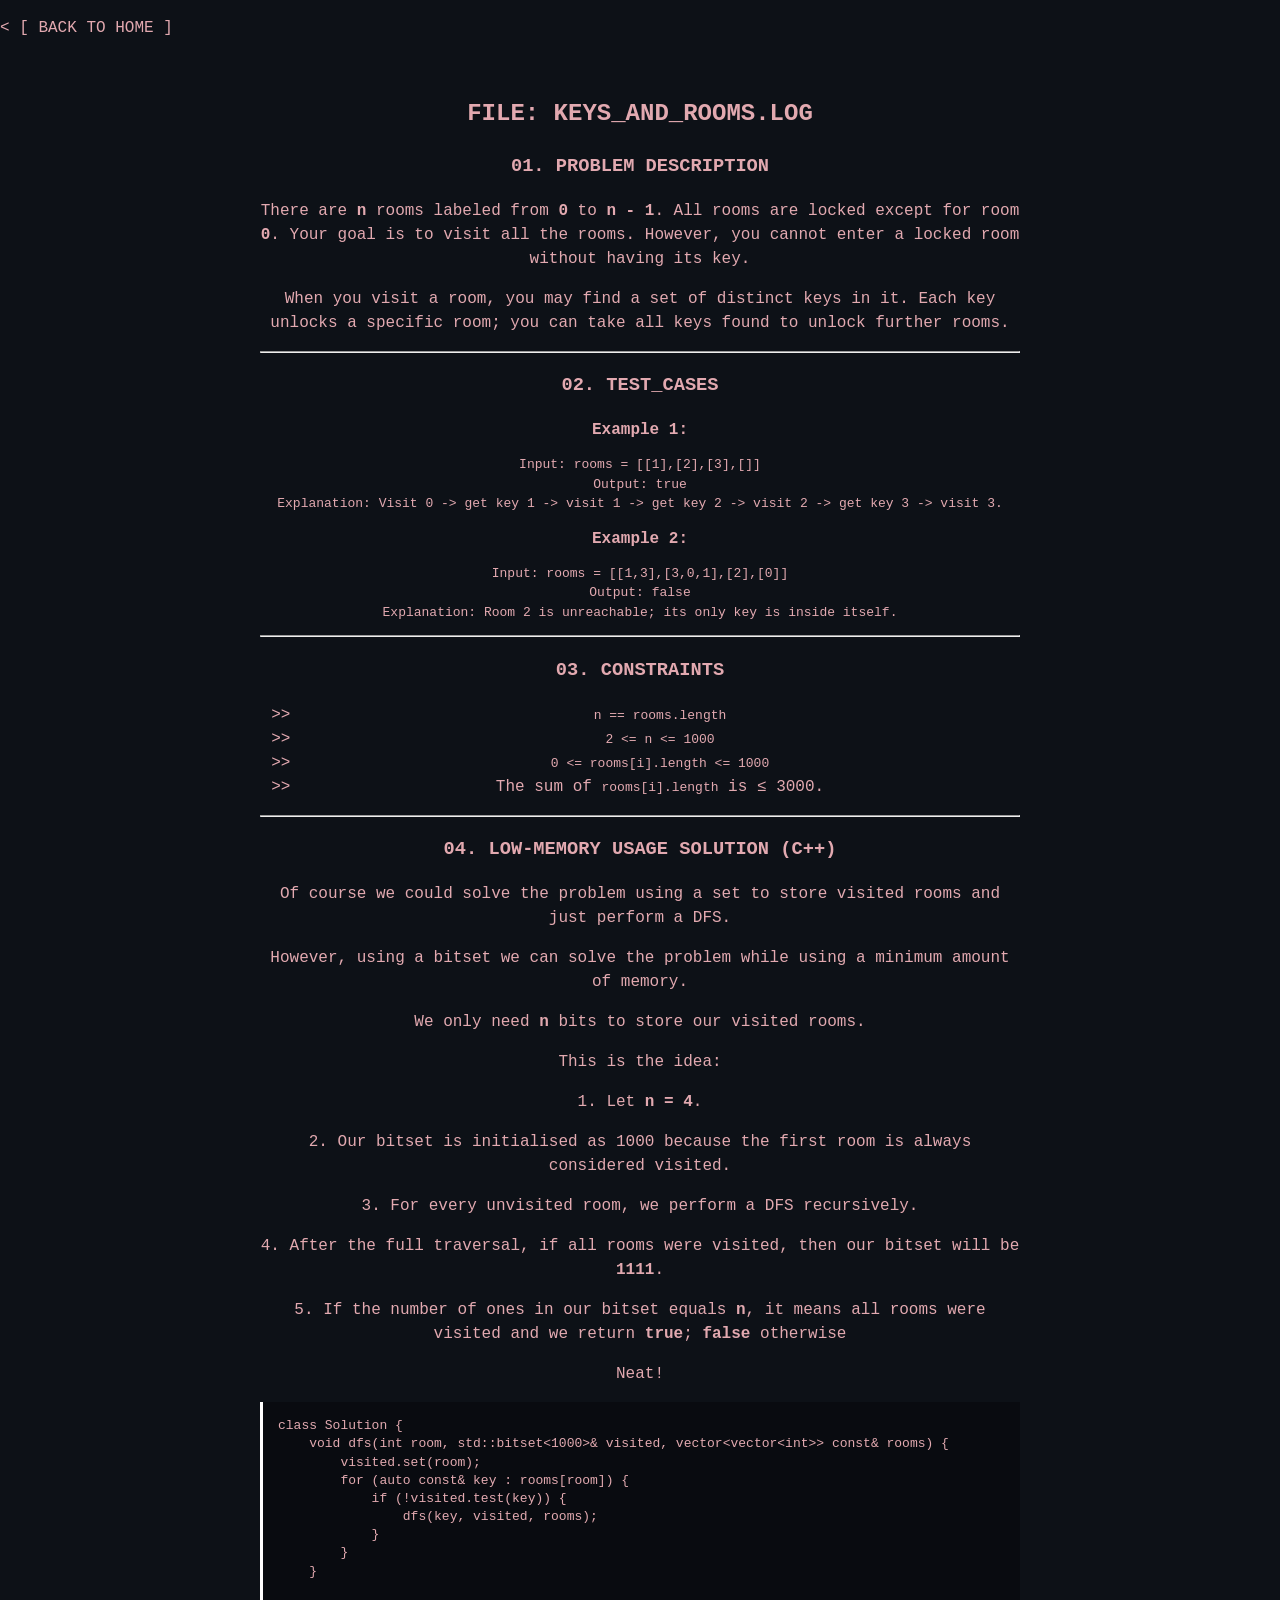
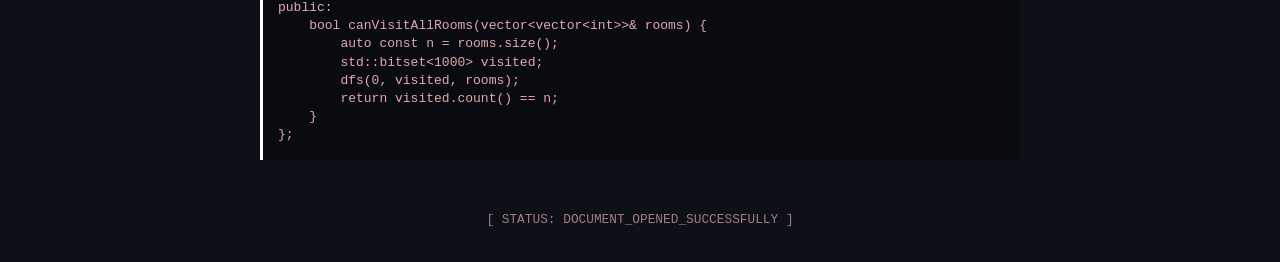
==== keys_and_rooms.html @ 43fe64a7 "New version" ====
<!DOCTYPE html>
<html lang="en">
<head>
    <meta charset="UTF-8">
    <meta name="viewport" content="width=device-width, initial-scale=1.0">
    <title>[Keys and Rooms] | VPTERNLOGD</title>
    <link rel="stylesheet" href="style.css">
    <link rel="icon" type="image/jpg" href="favicon.jpg">
</head>
<body>
    <nav>
        <p><a href="index.html">&lt; [ BACK TO HOME ]</a></p>
    </nav>

    <main>
        <h2>FILE: KEYS_AND_ROOMS.LOG</h2>
        
        <article class="content-box">
            <h3>01. PROBLEM DESCRIPTION</h3>
            <p>
                There are <strong>n</strong> rooms labeled from <strong>0</strong> to <strong>n - 1</strong>. All rooms are locked except for room <strong>0</strong>. 
                Your goal is to visit all the rooms. However, you cannot enter a locked room without having its key.
            </p>
            <p>
                When you visit a room, you may find a set of distinct keys in it. Each key unlocks a specific room; you can take all keys found to unlock further rooms.
            </p>

            <hr>

            <h3>02. TEST_CASES</h3>
            <section class="example-block">
                <strong>Example 1:</strong>
                <pre>
Input: rooms = [[1],[2],[3],[]]
Output: true
Explanation: Visit 0 -> get key 1 -> visit 1 -> get key 2 -> visit 2 -> get key 3 -> visit 3.</pre>
            </section>

            <section class="example-block">
                <strong>Example 2:</strong>
                <pre>
Input: rooms = [[1,3],[3,0,1],[2],[0]]
Output: false
Explanation: Room 2 is unreachable; its only key is inside itself.</pre>
            </section>

            <hr>

            <h3>03. CONSTRAINTS</h3>
            <ul style="list-style-type: '>> ';">
                <li><code>n == rooms.length</code></li>
                <li><code>2 <= n <= 1000</code></li>
                <li><code>0 <= rooms[i].length <= 1000</code></li>
                <li>The sum of <code>rooms[i].length</code> is &le; 3000.</li>
            </ul>

            <hr>

            <h3>04. LOW-MEMORY USAGE SOLUTION (C++)</h3>
            <p>Of course we could solve the problem using a set to store visited rooms and just perform a DFS.</p>
            <p>However, using a bitset we can solve the problem while using a minimum amount of memory.</p>
            <p>We only need <strong>n</strong> bits to store our visited rooms.</p>
            <p>This is the idea:</p>
            <p>1. Let <strong>n = 4</strong>.</p>
            <p>2. Our bitset is initialised as 1000 because the first room is always considered visited.</p>
            <p>3. For every unvisited room, we perform a DFS recursively.</p>
            <p>4. After the full traversal, if all rooms were visited, then our bitset will be <strong>1111</strong>.</p>
            <p>5. If the number of ones in our bitset equals <strong>n</strong>, it means all rooms were visited and we return <strong>true</strong>; <strong>false</strong> otherwise</p>
            <p>Neat!</p>
<pre style="background: rgba(0,0,0,0.3); padding: 15px; border-left: 3px solid #fff; text-align: left; overflow-x: auto; line-height: 1.4;">
class Solution {
    void dfs(int room, std::bitset&lt;1000&gt;&amp; visited, vector&lt;vector&lt;int&gt;&gt; const&amp; rooms) {
        visited.set(room);
        for (auto const& key : rooms[room]) {
            if (!visited.test(key)) {
                dfs(key, visited, rooms);
            }
        }
    }

public:
    bool canVisitAllRooms(vector&lt;vector&lt;int&gt;&gt;&amp; rooms) {
        auto const n = rooms.size();
        std::bitset&lt;1000&gt; visited;
        dfs(0, visited, rooms);
        return visited.count() == n;
    }
};</pre>
        </article>

        <div class="status-footer">
            <p style="font-size: 0.8em; margin-top: 50px; opacity: 0.7;">
                [ STATUS: DOCUMENT_OPENED_SUCCESSFULLY ]
            </p>
        </div>
    </main>
</body>
</html>
---- style.css ----
/* 1. VARIABLES - Change these to re-brand instantly */
:root {
    --bg-color: #0d1117;
    --text-pink: #e2a9b0;
    --accent-peach: #ffdbc5;
    --terminal-green: #00ff41;
    --border-dim: #4a576d;
    --terminal-black: #05070a;
}

/* 2. BASE RESET */
* { box-sizing: border-box; }

body {
    background-color: var(--bg-color);
    color: var(--text-pink);
    font-family: 'Courier New', Courier, monospace; /* System fallback */
    margin: 0;
    padding: 0;
    line-height: 1.5;
    overflow-x: hidden;
}

/* 3. LAYOUT */
main, #oracle-box {
    max-width: 800px;
    margin: 0 auto;
    padding: 20px;
    text-align: center;
}

h1 {
    color: var(--accent-peach);
    font-size: 1.5rem;
    border-bottom: 2px solid var(--border-dim);
    padding-bottom: 10px;
    letter-spacing: 1px;
}

/* 4. THE ORACLE INTERFACE */
#status {
    color: var(--terminal-green);
    font-weight: bold;
    font-size: 0.9rem;
}

.input-group {
    display: flex;
    flex-direction: column; /* Stack on mobile */
    gap: 10px;
    margin: 30px 0;
}

input#question {
    width: 100%;
    padding: 15px;
    background: var(--terminal-black);
    border: 1px solid var(--border-dim);
    color: var(--terminal-green);
    font-family: monospace;
    font-size: 1rem;
    outline: none;
}

input#question:focus {
    border-color: var(--terminal-green);
}

button#consult-btn {
    padding: 15px;
    background: var(--accent-peach);
    color: var(--bg-color);
    border: none;
    font-weight: bold;
    cursor: pointer;
    transition: transform 0.1s;
}

button#consult-btn:active {
    transform: scale(0.98);
}

/* 5. TERMINAL OUTPUT */
#output {
    background: var(--terminal-black);
    border: 1px solid var(--border-dim);
    padding: 20px;
    text-align: left;
    min-height: 200px;
    white-space: pre-wrap; /* Keeps the WASM formatting */
    font-size: 0.85rem;
    color: #ccc;
    box-shadow: inset 0 0 10px #000;
}

/* 6. RESPONSIVENESS */
@media (min-width: 600px) {
    .input-group {
        flex-direction: row; /* Horizontal on desktop */
    }
    button#consult-btn {
        width: 250px;
    }
}

/* 7. THE DECORATIVE LAYER (Personal Touch) */
body::before {
    content: "";
    position: fixed;
    top: -50%; left: -50%;
    width: 200%; height: 200%;
/*    background-image: url('osaka2.png'); */
    background-repeat: repeat;
    background-size: 150px;
    z-index: -1;
    opacity: 0.1;
    pointer-events: none;
}

a {
    display: flex;
    white-space: nowrap;
    text-decoration: none;
    color: var(--text-pink); /* */
}

.toc-container {
    display: inline-block; /* Container stays only as wide as the links */
    text-align: left;      /* Aligns the rows to the left */
    margin: 0 auto;        /* Keep the whole block centered in 'main' */
}

.toc-container p {
    margin: 10px 0;        /* Consistent spacing between lines */
}

.tag {
    display: inline-block;
    /* Set this width to be slightly larger than your longest tag */
    width: 140px;
    color: var(--border-dim); /* Uses your existing variable */
    font-weight: bold;
}
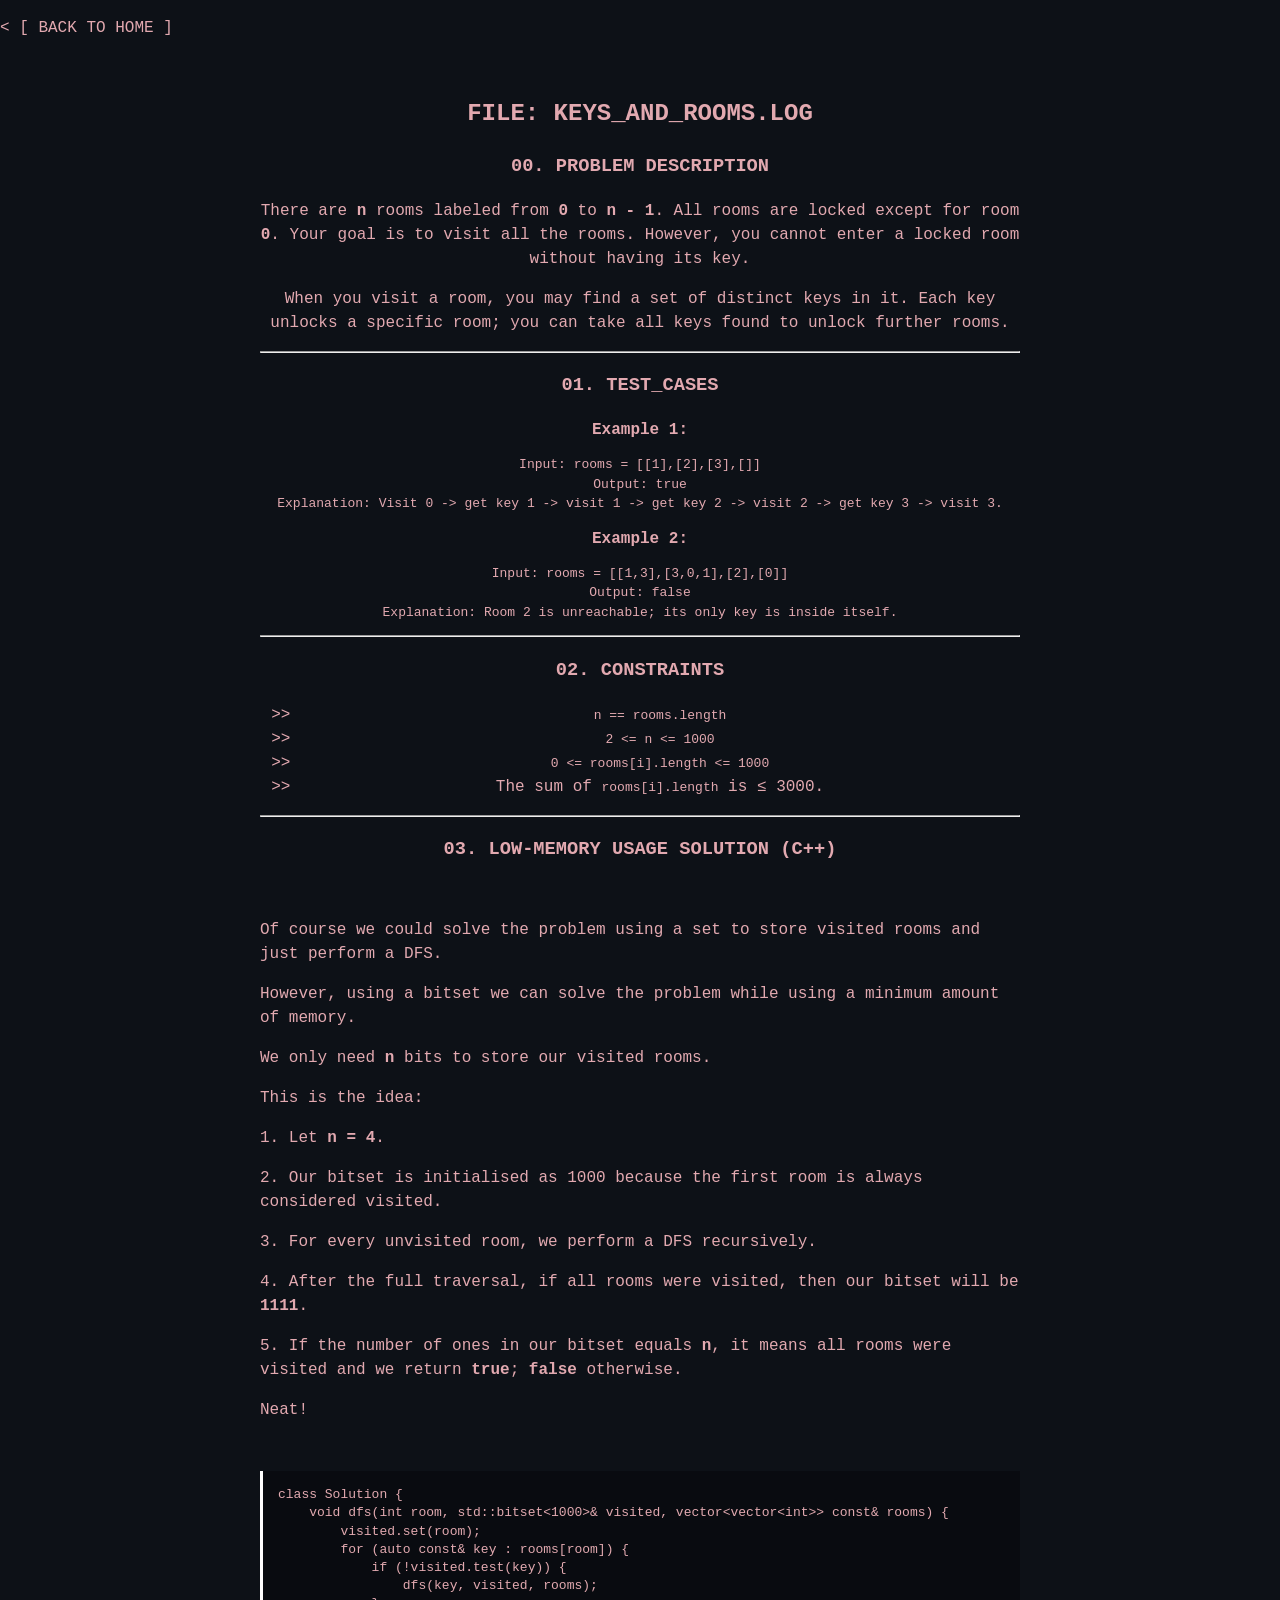
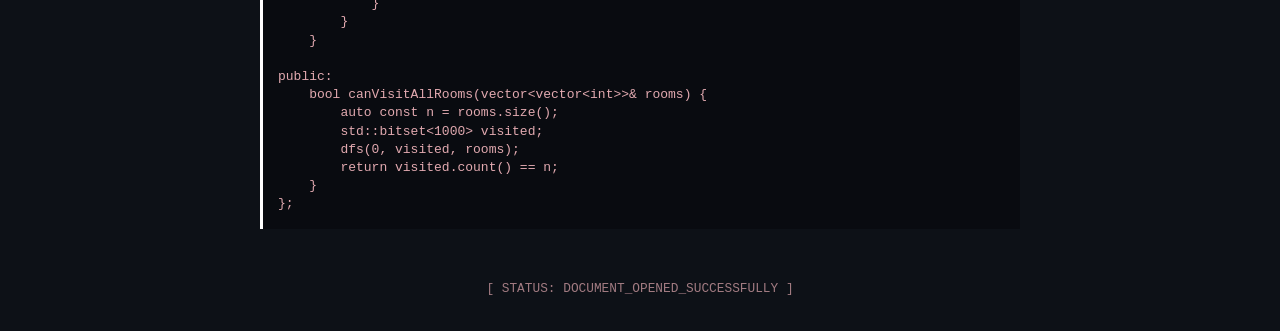
==== commit 852baf76: "New version" ====
--- a/keys_and_rooms.html
+++ b/keys_and_rooms.html
@@ -16,7 +16,7 @@
         <h2>FILE: KEYS_AND_ROOMS.LOG</h2>
         
         <article class="content-box">
-            <h3>01. PROBLEM DESCRIPTION</h3>
+            <h3>00. PROBLEM DESCRIPTION</h3>
             <p>
                 There are <strong>n</strong> rooms labeled from <strong>0</strong> to <strong>n - 1</strong>. All rooms are locked except for room <strong>0</strong>. 
                 Your goal is to visit all the rooms. However, you cannot enter a locked room without having its key.
@@ -27,7 +27,7 @@
 
             <hr>
 
-            <h3>02. TEST_CASES</h3>
+            <h3>01. TEST_CASES</h3>
             <section class="example-block">
                 <strong>Example 1:</strong>
                 <pre>
@@ -46,7 +46,7 @@
 
             <hr>
 
-            <h3>03. CONSTRAINTS</h3>
+            <h3>02. CONSTRAINTS</h3>
             <ul style="list-style-type: '>> ';">
                 <li><code>n == rooms.length</code></li>
                 <li><code>2 <= n <= 1000</code></li>
@@ -56,17 +56,19 @@
 
             <hr>
 
-            <h3>04. LOW-MEMORY USAGE SOLUTION (C++)</h3>
-            <p>Of course we could solve the problem using a set to store visited rooms and just perform a DFS.</p>
-            <p>However, using a bitset we can solve the problem while using a minimum amount of memory.</p>
-            <p>We only need <strong>n</strong> bits to store our visited rooms.</p>
-            <p>This is the idea:</p>
-            <p>1. Let <strong>n = 4</strong>.</p>
-            <p>2. Our bitset is initialised as 1000 because the first room is always considered visited.</p>
-            <p>3. For every unvisited room, we perform a DFS recursively.</p>
-            <p>4. After the full traversal, if all rooms were visited, then our bitset will be <strong>1111</strong>.</p>
-            <p>5. If the number of ones in our bitset equals <strong>n</strong>, it means all rooms were visited and we return <strong>true</strong>; <strong>false</strong> otherwise</p>
-            <p>Neat!</p>
+            <h3>03. LOW-MEMORY USAGE SOLUTION (C++)</h3>
+            <div style="text-align: left; display: inline-block; margin: 20px 0;">
+              <p>Of course we could solve the problem using a set to store visited rooms and just perform a DFS.</p>
+              <p>However, using a bitset we can solve the problem while using a minimum amount of memory.</p>
+              <p>We only need <strong>n</strong> bits to store our visited rooms.</p>
+              <p>This is the idea:</p>
+              <p>1. Let <strong>n = 4</strong>.</p>
+              <p>2. Our bitset is initialised as 1000 because the first room is always considered visited.</p>
+              <p>3. For every unvisited room, we perform a DFS recursively.</p>
+              <p>4. After the full traversal, if all rooms were visited, then our bitset will be <strong>1111</strong>.</p>
+              <p>5. If the number of ones in our bitset equals <strong>n</strong>, it means all rooms were visited and we return <strong>true</strong>; <strong>false</strong> otherwise.</p>
+              <p>Neat!</p>
+            </div>
 <pre style="background: rgba(0,0,0,0.3); padding: 15px; border-left: 3px solid #fff; text-align: left; overflow-x: auto; line-height: 1.4;">
 class Solution {
     void dfs(int room, std::bitset&lt;1000&gt;&amp; visited, vector&lt;vector&lt;int&gt;&gt; const&amp; rooms) {
